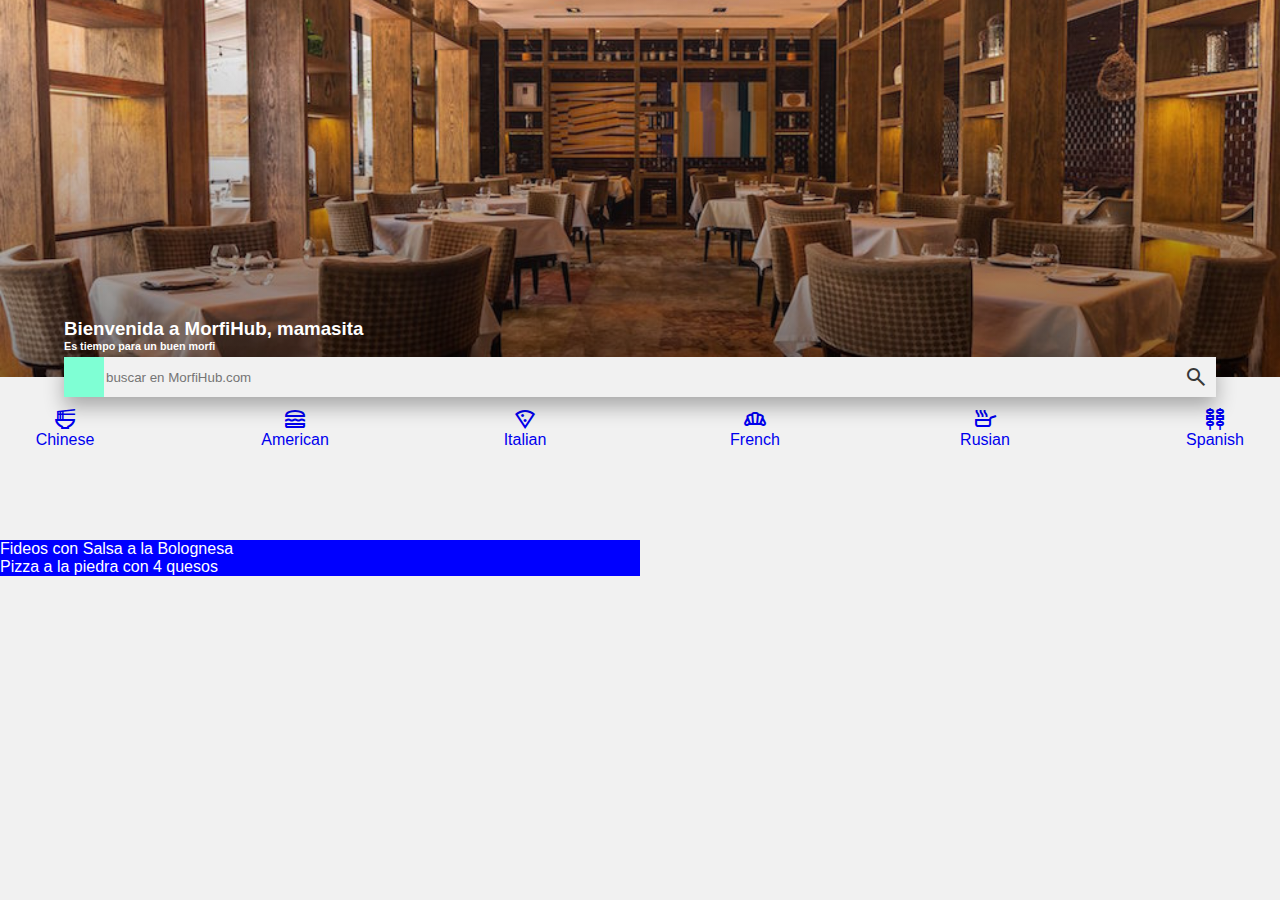
==== index.html @ 3b3c13f7 "hola Maldo del futuro" ====
<!DOCTYPE html>
<html lang="en">
<head>
    <meta charset="UTF-8">
    <meta http-equiv="X-UA-Compatible" content="IE=edge">
    <meta name="viewport" content="width=device-width, initial-scale=1.0">
    <link rel="stylesheet" href="https://cdnjs.cloudflare.com/ajax/libs/font-awesome/6.5.2/css/all.min.css" integrity="sha512-SnH5WK+bZxgPHs44uWIX+LLJAJ9/2PkPKZ5QiAj6Ta86w+fsb2TkcmfRyVX3pBnMFcV7oQPJkl9QevSCWr3W6A==" crossorigin="anonymous" referrerpolicy="no-referrer" />
    <!-- https://fontawesome.com/search -->
    <link rel="stylesheet" href="https://fonts.googleapis.com/css2?family=Material+Symbols+Outlined:opsz,wght,FILL,GRAD@24,400,0,0" />
    <!-- https://fonts.google.com/icons -->
    <link rel="stylesheet" href="css/style.css">
    <title>MorfiHub</title>
</head>
<body>
    <header>
        <section class="portada">
            <!-- <div class="img"><img src="img/MorfiHub.jpg"></div> -->
            <div class="saludo">
                <h3>Bienvenida a MorfiHub, mamasita</h3>
                <h6>Es tiempo para un buen morfi</h6>
            </div>
            <div class="buscador">
                <div class="icono"><i class="fa-solid fa-location-dot"></i></div>
                <input type="search" placeholder="buscar en MorfiHub.com">
                <!-- <i class="fa-solid fa-magnifying-glass"></i> -->
                <input class="material-symbols-outlined" type="submit" value="search">
            </div>
        </section>
        <nav class="categorias">
            <a href="#" class="btn_cat">
                <span class="material-symbols-outlined">ramen_dining</span>
                <div class="f25">Chinese</div>
            </a>
            <a href="#" class="btn_cat">
                <span class="material-symbols-outlined">lunch_dining</span>
                <div class="f25">American</div>
            </a>
            <a href="#" class="btn_cat">
                <span class="material-symbols-outlined">local_pizza</span>
                <div class="f25">Italian</div>
            </a>
            <a href="#" class="btn_cat">
                <span class="material-symbols-outlined">bakery_dining</span>
                <div class="f25">French</div>
            </a>
            <a href="#" class="btn_cat">
                <span class="material-symbols-outlined">skillet</span>
                <div class="f25">Rusian</div>
            </a>
            <a href="#" class="btn_cat">
                <span class="material-symbols-outlined">kebab_dining</span>
                <div class="f25">Spanish</div>
            </a>
        </nav>
    </header>
    <main>
        <section class="productos">
            <article>Fideos con Salsa a la Bolognesa</article>
            <article>Pizza a la piedra con 4 quesos</article>
        </section>
    </main>
    <footer></footer>
</body>
</html>
---- css/style.css ----
*{
    margin: 0;
    padding: 0;
    box-sizing: border-box;
    list-style: none;
    font-family: sans-serif;
    text-decoration: none;
    list-style: none;
}
body{
    height: 100vh;
    width: 100%;
    background-color: #f1f1f1;
    color:white;
    font-family: system-ui, -apple-system, BlinkMacSystemFont, 'Segoe UI', Roboto, Oxygen, Ubuntu, Cantarell, 'Open Sans', 'Helvetica Neue', sans-serif;
}
.f30{
    font-size: 25pt !important;
}
header{
    height: 60%;
    width: 100%;
    background-image: url(../img/MorfiHub.jpg);
    background-position: bottom;
    background-size: cover;
    .portada{
        height: 70%;
        width: 100%;
        position: relative;
        border-bottom: solid #f1f1f1 1px;
        background: linear-gradient(180deg, rgba(241, 241, 241, 0.068), rgba(0, 0, 0, 0.486));
    }
    .saludo{
        position: absolute;
        bottom: 25px;
        left: 5%;
    }
    nav.categorias{
        height: 30%;
        width: 100%;
        background-color:#f1f1f1;
        display: flex;
        padding: 15px;
        justify-content: space-between;
        gap: 20px;
        overflow: hidden;
        overflow-x: scroll;
        a.btn_cat{
            height: 70px;
            flex: 0 0 100px;
            background-color: #f1f1f1;
            display: flex;
            flex-direction: column;
            justify-content: center;
            align-items: center;
            font-size: 1,2em;
        }
        ::-webkit-scrollbar{
            height: 5px;
        }
        ::-webkit-scrollbar-track{
            background-color: white;
        }
        ::-webkit-scrollbar-thumb{
            background-color: aquamarine;
            border-radius: 50%;
        }
        ::-webkit-scrollbar-thumb:hover{
            background-color: black;
        }
    }
}
.buscador{
    position: absolute;
    bottom: -20px;
    right: 5%;
    left: 5%;
    height: 40px;
    width: 90%;
    margin: auto;
    background-color: #f1f1f1;
    display:flex;
    box-shadow: 0px 10px 20px 0px rgba(0, 0, 0, 0.300);
    overflow: hidden;
    .icono{
        height: 100%;
        width: 40px;
        background-color:aquamarine;
        display: grid;
        place-items: center;
        i{
            font-size: 150%;
        }
    }
    input[type=search]{
        border:none;
        outline: none;
        padding: 2px;
        width: calc(100% - 80px);
        background-color: #f1f1f1;
    }
    input[type=submit]{
        border:none;
        width: 40px;
        background-color: #f1f1f1;
        right: 0;
        cursor: pointer;
        transition: all 0.5s ease-in-out;
        color:rgb(56, 56, 56);
    }
    input[type=submit]:hover{
        transform: scale(120%);
    }
}
main{
    height: 40%;
    width: 100%;
    & .productos{
        height: 600px auto;
        width: 50%;
        & article{
            background-color:blue;
        }
    }
}
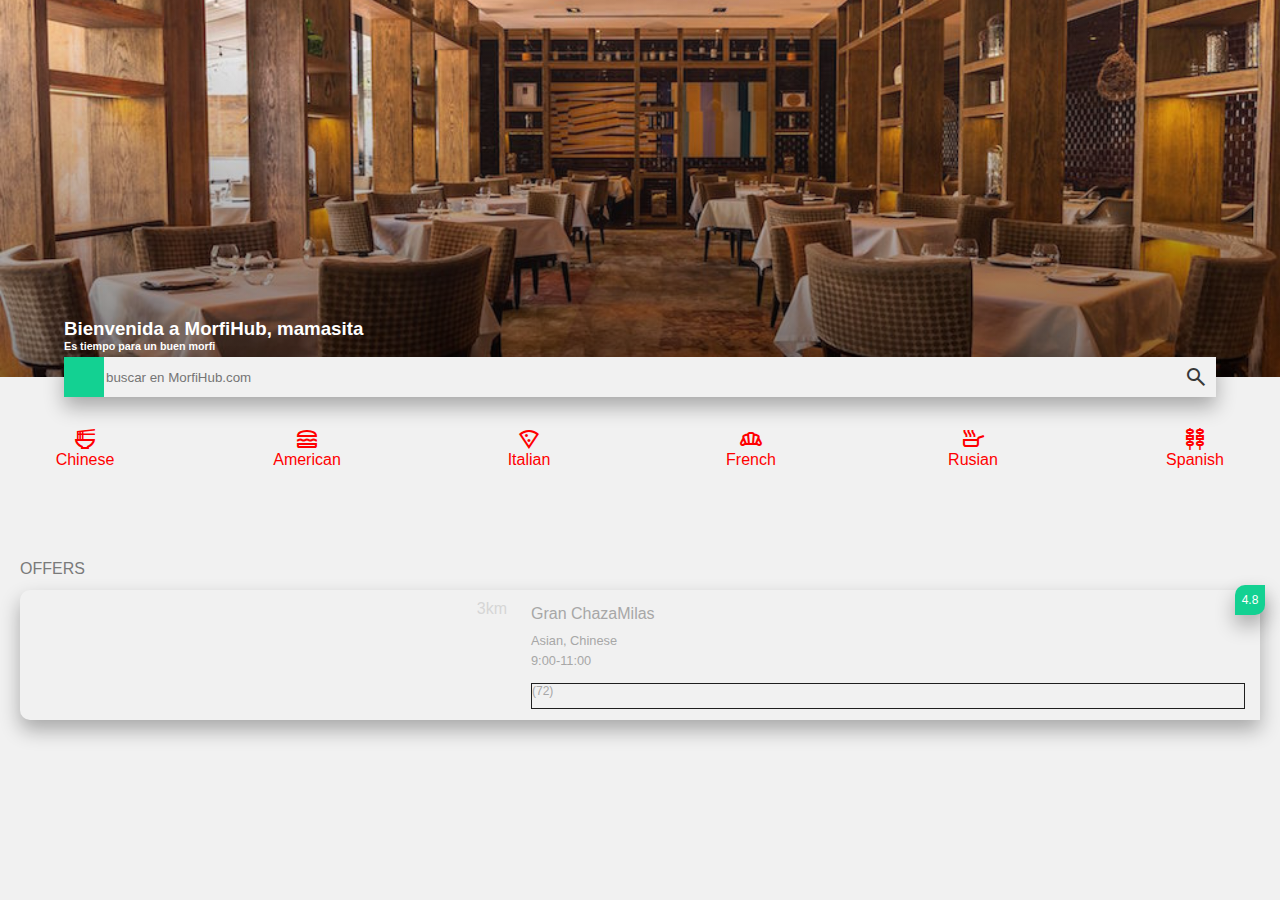
==== commit 30d6a343: "finalizacion" ====
--- a/index.html
+++ b/index.html
@@ -55,8 +55,35 @@
     </header>
     <main>
         <section class="productos">
-            <article>Fideos con Salsa a la Bolognesa</article>
-            <article>Pizza a la piedra con 4 quesos</article>
+            <div class="text">OFFERS</div>
+            <article class="restaurantes flex">
+                <div class="img">
+                    <div class="distancia">3km</div>
+                </div>
+                <div class="descripcion">
+                    <div class="nombre">Gran ChazaMilas</div>
+                    <div class="datos">
+                        <div>Asian, Chinese</div>
+                        <div>9:00-11:00</div>
+                    </div>
+                    <div class="valoracion flex">
+                        <div class="estrellas flex">
+                            <i class="fa-solid fa-star selected"></i>
+                            <i class="fa-solid fa-star selected"></i>
+                            <i class="fa-solid fa-star selected"></i>
+                            <i class="fa-solid fa-star selected"></i>
+                            <i class="fa-solid fa-star"></i>
+                            <div class="n-resenias">(72)</div>
+                        </div>
+                        <div class="costo">
+                            <i class="fa-solid fa-euro-sign selected"></i>
+                            <i class="fa-solid fa-euro-sign selected"></i>
+                            <i class="fa-solid fa-euro-sign"></i>
+                        </div>
+                    </div>
+                    <div class="puntaje">4.8</div>
+                </div>
+            </article>
         </section>
     </main>
     <footer></footer>
--- a/css/style.css
+++ b/css/style.css
@@ -40,7 +40,7 @@
         width: 100%;
         background-color:#f1f1f1;
         display: flex;
-        padding: 15px;
+        padding: 35px;
         justify-content: space-between;
         gap: 20px;
         overflow: hidden;
@@ -54,16 +54,32 @@
             justify-content: center;
             align-items: center;
             font-size: 1,2em;
+            color:rgb(119, 119, 119);
+            /*span{
+                height: 70px;
+
+            }*/
+        }
+        a:link{
+            color:red;
+        }
+        a:visited{
+            color:blueviolet;
+        }
+        a:hover{
+            color: black;
+        }
+        a:active{
+            text-shadow: 0px 0px 10px black;
         }
         ::-webkit-scrollbar{
-            height: 5px;
+            height: 0px;
         }
         ::-webkit-scrollbar-track{
             background-color: white;
         }
         ::-webkit-scrollbar-thumb{
             background-color: aquamarine;
-            border-radius: 50%;
         }
         ::-webkit-scrollbar-thumb:hover{
             background-color: black;
@@ -85,7 +101,7 @@
     .icono{
         height: 100%;
         width: 40px;
-        background-color:aquamarine;
+        background-color:rgb(19, 209, 146);
         display: grid;
         place-items: center;
         i{
@@ -113,13 +129,87 @@
     }
 }
 main{
-    height: 40%;
-    width: 100%;
-    & .productos{
+    padding: 20px;
+    section.productos{
         height: 600px auto;
-        width: 50%;
-        & article{
-            background-color:blue;
+        width: 100%;
+        color:#1f1f1f;
+        gap:20px;
+        div.text{
+            height: 30px;
+            color:rgb(122, 122, 122);
+        }
+        .flex{
+            display: flex;
+        }
+        article.restaurantes{
+            height: 130px;
+            width: 100%;
+            background-image: url(../img/chazaresto.png);
+            background-position:left;
+            background-size: cover;
+            box-shadow: 0px 10px 20px 0px rgba(0, 0, 0, 0.300);
+            border-radius: 10px 0 0 10px;
+            div.img{
+                height: 100%;
+                width: 40%;
+                position: relative;
+                padding: 10px;
+                div.distancia{
+                    position: absolute;
+                    right:9px;
+                    color: rgb(214, 214, 214);
+                }
+            }
+            div.descripcion{
+                height: 100%;
+                width: 60%;
+                background-color: #f1f1f1;
+                border-radius: 0 0 0 15px;
+                padding: 15px;
+                position:relative;
+                color: rgb(167, 167, 167);
+                div{
+                    margin-bottom: 5px;
+                }
+                div.nombre{
+                    font-size: 100%;
+                    margin-bottom: 10px;
+                }
+                div.datos{
+                    font-size: 80%;
+                    margin-bottom: 15px;
+                }
+                div.valoracion{
+                    border: solid 1px #1f1f1f;
+                    div.estrellas{
+                        font-size:12px;
+                        margin-right: auto;
+                    }
+                    div.costo{
+                        i{
+                            font-size:15px;
+                        }
+                    }
+                    .selected{
+                        color: rgb(19, 209, 146);
+                    }
+                }
+                div.puntaje{
+                    position: absolute;
+                    height:30px;
+                    width: 30px;
+                    top: -5px;
+                    right: -5px;
+                    background-color: rgb(19, 209, 146);
+                    border-radius: 10px 0 10px 0;
+                    display: grid;
+                    place-items: center;
+                    box-shadow: 0px 10px 20px 0px rgba(0, 0, 0, 0.300);
+                    color:white;
+                    font-size: 12px;
+                }
+            }
         }
     }
 }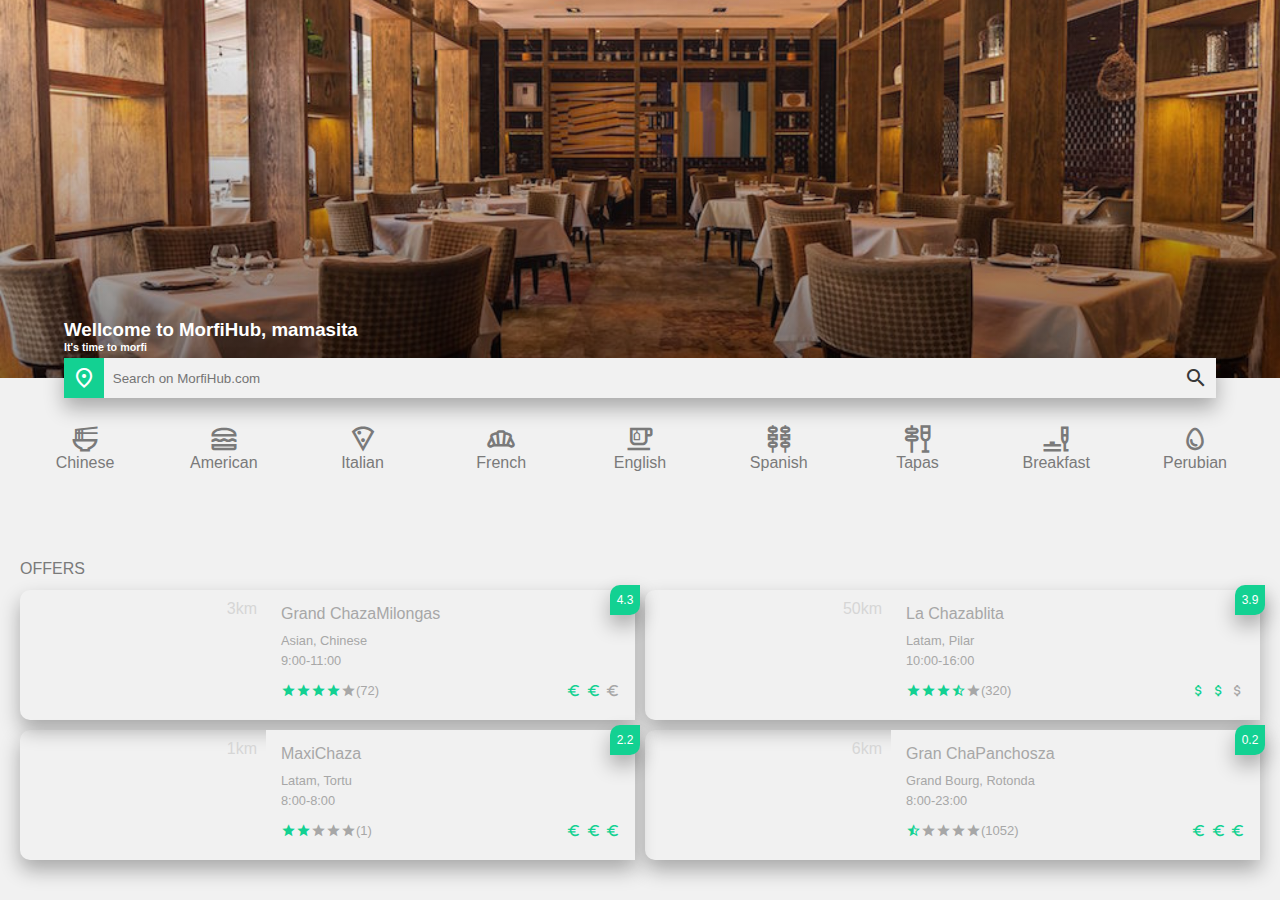
==== commit 89805f4d: "ultimos archivos creados" ====
--- a/index.html
+++ b/index.html
@@ -1,91 +1,188 @@
 <!DOCTYPE html>
 <html lang="en">
 <head>
-    <meta charset="UTF-8">
-    <meta http-equiv="X-UA-Compatible" content="IE=edge">
-    <meta name="viewport" content="width=device-width, initial-scale=1.0">
-    <link rel="stylesheet" href="https://cdnjs.cloudflare.com/ajax/libs/font-awesome/6.5.2/css/all.min.css" integrity="sha512-SnH5WK+bZxgPHs44uWIX+LLJAJ9/2PkPKZ5QiAj6Ta86w+fsb2TkcmfRyVX3pBnMFcV7oQPJkl9QevSCWr3W6A==" crossorigin="anonymous" referrerpolicy="no-referrer" />
-    <!-- https://fontawesome.com/search -->
-    <link rel="stylesheet" href="https://fonts.googleapis.com/css2?family=Material+Symbols+Outlined:opsz,wght,FILL,GRAD@24,400,0,0" />
-    <!-- https://fonts.google.com/icons -->
-    <link rel="stylesheet" href="css/style.css">
-    <title>MorfiHub</title>
+  <meta charset="UTF-8">
+  <meta http-equiv="X-UA-Compatible" content="IE=edge">
+  <meta name="viewport" content="width=device-width, initial-scale=1.0">
+  <!-- <link rel="stylesheet" href="https://cdnjs.cloudflare.com/ajax/libs/font-awesome/6.5.2/css/all.min.css" integrity="sha512-SnH5WK+bZxgPHs44uWIX+LLJAJ9/2PkPKZ5QiAj6Ta86w+fsb2TkcmfRyVX3pBnMFcV7oQPJkl9QevSCWr3W6A==" crossorigin="anonymous" referrerpolicy="no-referrer" /> -->
+  <!-- https://fontawesome.com/search -->
+  <!-- <link rel="stylesheet" href="https://fonts.googleapis.com/css2?family=Material+Symbols+Outlined:opsz,wght,FILL,GRAD@24,400,0,0" /> -->
+  <!-- https://fonts.google.com/icons -->
+  <link rel="stylesheet" href="css/material-icons.css">
+  <link rel="stylesheet" href="css/style.css">
+  <title>MorfiHub</title>
 </head>
 <body>
-    <header>
-        <section class="portada">
-            <!-- <div class="img"><img src="img/MorfiHub.jpg"></div> -->
-            <div class="saludo">
-                <h3>Bienvenida a MorfiHub, mamasita</h3>
-                <h6>Es tiempo para un buen morfi</h6>
+  <header>
+    <section class="portada">
+      <div class="saludo">
+        <h3>Wellcome to MorfiHub, mamasita</h3>
+        <h6>It's time to morfi</h6>
+      </div>
+      <div class="buscador">
+        <div class="icono"><span class="icons">fmd_good</span></div>
+        <input type="search" placeholder="Search on MorfiHub.com">
+        <!-- <i class="fa-solid fa-magnifying-glass"></i> -->
+        <input class="icons" type="submit" value="search">
+      </div>
+    </section>
+    <nav class="categorias flex">
+      <a href="#1" class="btn_cat">
+        <span class="icons">ramen_dining</span>
+        <div class="f25">Chinese</div>
+      </a>
+      <a href="#2" class="btn_cat">
+        <span class="icons">lunch_dining</span>
+        <div class="f25">American</div>
+      </a>
+      <a href="#3" class="btn_cat">
+        <span class="icons">local_pizza</span>
+        <div class="f25">Italian</div>
+      </a>
+      <a href="#4" class="btn_cat">
+        <span class="icons">bakery_dining</span>
+        <div class="f25">French</div>
+      </a>
+      <a href="#5" class="btn_cat">
+        <span class="icons">emoji_food_beverage</span>
+        <div class="f25">English</div>
+      </a>
+      <a href="#6" class="btn_cat">
+        <span class="icons">kebab_dining</span>
+        <div class="f25">Spanish</div>
+      </a>
+      <a href="#7" class="btn_cat">
+        <span class="icons">tapas</span>
+        <div class="f25">Tapas</div>
+      </a>
+      <a href="#8" class="btn_cat">
+        <span class="icons">brunch_dining</span>
+        <div class="f25">Breakfast</div>
+      </a>
+      <a href="#9" class="btn_cat">
+        <span class="icons">egg</span>
+        <div class="f25">Perubian</div>
+      </a>
+    </nav>
+  </header>
+  <main>
+    <section class="productos">
+      <div class="text">OFFERS</div>
+      <div class="wrap">
+        <a href="./menu.html" class="restaurantes flex">
+          <div class="img">
+            <div class="distancia">3km</div>
+          </div>
+          <div class="descripcion">
+            <div class="nombre">Grand ChazaMilongas</div>
+            <div class="datos">
+              <div>Asian, Chinese</div>
+              <div>9:00-11:00</div>
             </div>
-            <div class="buscador">
-                <div class="icono"><i class="fa-solid fa-location-dot"></i></div>
-                <input type="search" placeholder="buscar en MorfiHub.com">
-                <!-- <i class="fa-solid fa-magnifying-glass"></i> -->
-                <input class="material-symbols-outlined" type="submit" value="search">
+            <div class="valoracion flex">
+              <div class="estrellas flex">
+                <span class="icons selected">star</span>
+                <span class="icons selected">star</span>
+                <span class="icons selected">star</span>
+                <span class="icons selected">star</span>
+                <span class="icons">star</span>
+                <div class="n-resenias">(72)</div>
+              </div>
+              <div class="costo">
+                <span class="icons selected">euro_symbol</span>
+                <span class="icons selected">euro_symbol</span>
+                <span class="icons">euro_symbol</span>
+              </div>
             </div>
-        </section>
-        <nav class="categorias">
-            <a href="#" class="btn_cat">
-                <span class="material-symbols-outlined">ramen_dining</span>
-                <div class="f25">Chinese</div>
-            </a>
-            <a href="#" class="btn_cat">
-                <span class="material-symbols-outlined">lunch_dining</span>
-                <div class="f25">American</div>
-            </a>
-            <a href="#" class="btn_cat">
-                <span class="material-symbols-outlined">local_pizza</span>
-                <div class="f25">Italian</div>
-            </a>
-            <a href="#" class="btn_cat">
-                <span class="material-symbols-outlined">bakery_dining</span>
-                <div class="f25">French</div>
-            </a>
-            <a href="#" class="btn_cat">
-                <span class="material-symbols-outlined">skillet</span>
-                <div class="f25">Rusian</div>
-            </a>
-            <a href="#" class="btn_cat">
-                <span class="material-symbols-outlined">kebab_dining</span>
-                <div class="f25">Spanish</div>
-            </a>
-        </nav>
-    </header>
-    <main>
-        <section class="productos">
-            <div class="text">OFFERS</div>
-            <article class="restaurantes flex">
-                <div class="img">
-                    <div class="distancia">3km</div>
-                </div>
-                <div class="descripcion">
-                    <div class="nombre">Gran ChazaMilas</div>
-                    <div class="datos">
-                        <div>Asian, Chinese</div>
-                        <div>9:00-11:00</div>
-                    </div>
-                    <div class="valoracion flex">
-                        <div class="estrellas flex">
-                            <i class="fa-solid fa-star selected"></i>
-                            <i class="fa-solid fa-star selected"></i>
-                            <i class="fa-solid fa-star selected"></i>
-                            <i class="fa-solid fa-star selected"></i>
-                            <i class="fa-solid fa-star"></i>
-                            <div class="n-resenias">(72)</div>
-                        </div>
-                        <div class="costo">
-                            <i class="fa-solid fa-euro-sign selected"></i>
-                            <i class="fa-solid fa-euro-sign selected"></i>
-                            <i class="fa-solid fa-euro-sign"></i>
-                        </div>
-                    </div>
-                    <div class="puntaje">4.8</div>
-                </div>
-            </article>
-        </section>
-    </main>
-    <footer></footer>
+            <div class="puntaje">4.3</div>
+          </div>
+        </a>
+        <a href="./menu.html" class="restaurantes flex">
+          <div class="img">
+            <div class="distancia">50km</div>
+          </div>
+          <div class="descripcion">
+            <div class="nombre">La Chazablita</div>
+            <div class="datos">
+              <div>Latam, Pilar</div>
+              <div>10:00-16:00</div>
+            </div>
+            <div class="valoracion flex">
+              <div class="estrellas flex">
+                <span class="icons selected">star</span>
+                <span class="icons selected">star</span>
+                <span class="icons selected">star</span>
+                <span class="icons selected">star_half</span>
+                <span class="icons">star</span>
+                <div class="n-resenias">(320)</div>
+              </div>
+              <div class="costo">
+                <span class="icons selected">attach_money</span>
+                <span class="icons selected">attach_money</span>
+                <span class="icons">attach_money</span>
+              </div>
+            </div>
+            <div class="puntaje">3.9</div>
+          </div>
+        </a>
+        <article class="restaurantes flex">
+          <div class="img">
+            <div class="distancia">1km</div>
+          </div>
+          <div class="descripcion">
+            <div class="nombre">MaxiChaza</div>
+            <div class="datos">
+              <div>Latam, Tortu</div>
+              <div>8:00-8:00</div>
+            </div>
+            <div class="valoracion flex">
+              <div class="estrellas flex">
+                <span class="icons selected">star</span>
+                <span class="icons selected">star</span>
+                <span class="icons">star</span>
+                <span class="icons">star</span>
+                <span class="icons">star</span>
+                <div class="n-resenias">(1)</div>
+              </div>
+              <div class="costo">
+                <span class="icons selected">euro_symbol</span>
+                <span class="icons selected">euro_symbol</span>
+                <span class="icons selected">euro_symbol</span>
+              </div>
+            </div>
+            <div class="puntaje">2.2</div>
+          </div>
+        </article>
+        <article class="restaurantes flex">
+          <div class="img">
+            <div class="distancia">6km</div>
+          </div>
+          <div class="descripcion">
+            <div class="nombre">Gran ChaPanchosza</div>
+            <div class="datos">
+              <div>Grand Bourg, Rotonda</div>
+              <div>8:00-23:00</div>
+            </div>
+            <div class="valoracion flex">
+              <div class="estrellas flex">
+                <span class="icons selected">star_half</span>
+                <span class="icons">star</span>
+                <span class="icons">star</span>
+                <span class="icons">star</span>
+                <span class="icons">star</span>
+                <div class="n-resenias">(1052)</div>
+              </div>
+              <div class="costo">
+                <span class="icons selected">euro_symbol</span>
+                <span class="icons selected">euro_symbol</span>
+                <span class="icons selected">euro_symbol</span>
+              </div>
+            </div>
+            <div class="puntaje">0.2</div>
+          </div>
+        </article>
+      </div>
+    </section>
+  </main>
 </body>
 </html>--- a/css/material-icons.css
+++ b/css/material-icons.css
@@ -0,0 +1,23 @@
+/* fallback */
+@font-face {
+  font-family: 'Material Icons Outlined';
+  font-style: normal;
+  font-weight: 400;
+  src: url(../fonts/gok-H7zzDkdnRel8-DQ6KAXJ69wP1tGnf4ZGhUce.woff2) format('woff2');
+}
+
+.icons{
+  font-family: 'Material Icons Outlined';
+  font-weight: normal;
+  font-style: normal;
+  font-size: 24px;
+  line-height: 1;
+  letter-spacing: normal;
+  text-transform: none;
+  display: inline-block;
+  white-space: nowrap;
+  word-wrap: normal;
+  direction: ltr;
+  --webkit-font-feature-settings: 'liga';
+  --webkit-font-smoothing: antialiased;
+}--- a/css/style.css
+++ b/css/style.css
@@ -1,215 +1,232 @@
 *{
-    margin: 0;
-    padding: 0;
-    box-sizing: border-box;
-    list-style: none;
-    font-family: sans-serif;
-    text-decoration: none;
-    list-style: none;
+  margin: 0;
+  padding: 0;
+  box-sizing: border-box;
+  list-style: none;
+  font-family: sans-serif;
+  text-decoration: none;
+}
+:root{
+  --morfiGreen:rgb(19, 209, 146);
+  --morfiGray:rgb(122, 122, 122);
+  --morfiWhite: #f1f1f1;
+  --morfiBlackLight:rgba(35, 35, 35, 0.1);
 }
 body{
-    height: 100vh;
+  height: 100vh;
+  width: 100%;
+  background-color: var(--morfiWhite);
+  color:white;
+  font-family: system-ui, -apple-system, BlinkMacSystemFont, 'Segoe UI', Roboto, Oxygen, Ubuntu, Cantarell, 'Open Sans', 'Helvetica Neue', sans-serif;
+}
+.f30{
+  font-size: 25pt !important;
+}
+header{
+  height: 60%;
+  width: 100%;
+  background-image: url(../img/MorfiHub.jpg);
+  background-position: bottom;
+  background-size: cover;
+  .portada{
+    height: 70%;
     width: 100%;
-    background-color: #f1f1f1;
-    color:white;
-    font-family: system-ui, -apple-system, BlinkMacSystemFont, 'Segoe UI', Roboto, Oxygen, Ubuntu, Cantarell, 'Open Sans', 'Helvetica Neue', sans-serif;
-}
-.f30{
-    font-size: 25pt !important;
-}
-header{
-    height: 60%;
+    position: relative;
+    background: linear-gradient(180deg, rgba(241, 241, 241, 0.068), rgba(0, 0, 0, 0.486));
+  }
+  .saludo{
+    position: absolute;
+    bottom: 25px;
+    left: 5%;
+  }
+}
+.categorias{
+  height: 30%;
+  width: 100%;
+  background-color:var(--morfiWhite);
+  padding: 35px;
+  justify-content: space-between;
+  gap: 20px;
+  overflow: hidden;
+  overflow-x: scroll;
+  .btn_cat{
+    height: 70px;
+    flex: 0 0 100px;
+    background-color:var(--morfiWhite);
+    display: flex;
+    flex-direction: column;
+    justify-content: center;
+    align-items: center;
+    font-size: 1,2em;
+    color:rgb(119, 119, 119);
+    span,i{
+      font-size: 30px;
+    }
+  }
+  a:link{
+    color:var(--morfiGray);
+  }
+  a:visited{
+    color:var(--morfiGreen);
+  }
+  a:hover{
+    color:black;
+  }
+  a:active{
+    text-shadow: 0px 0px 10px black;
+  }
+}
+::-webkit-scrollbar{
+  height:6px;
+  width:0;
+}
+::-webkit-scrollbar-track{
+  background-color: var(--morfiWhite);
+}
+::-webkit-scrollbar-thumb{
+  border-radius:3px;
+  background-color: var(--morfiWhite);
+} 
+::-webkit-scrollbar-thumb:hover{
+  background-color: aquamarine;
+}
+::-webkit-scrollbar-thumb:active{
+  background-color: var(--morfiGreen);
+}
+.buscador{
+  position: absolute;
+  bottom: -20px;
+  right: 5%;
+  left: 5%;
+  height: 40px;
+  width: 90%;
+  margin: auto;
+  background-color: var(--morfiWhite);
+  display:flex;
+  box-shadow: 0px 10px 20px 0px rgba(0, 0, 0, 0.300);
+  overflow: hidden;
+  .icono{
+    height: 100%;
+    width: 40px;
+    background-color:var(--morfiGreen);
+    display: grid;
+    place-items: center;
+    i{
+      font-size: 150%;
+    }
+  }
+  input[type=search]{
+    border:none;
+    outline: none;
+    padding: 2px;
+    width: calc(100% - 80px);
+    background-color: var(--morfiWhite);
+    margin-left: 7px;
+  }
+  input[type=submit]{
+    border:none;
+    width: 40px;
+    background-color: var(--morfiWhite);
+    right: 0;
+    cursor: pointer;
+    transition: all 0.5s ease-in-out;
+    color:rgb(56, 56, 56);
+  }
+  input[type=submit]:hover{
+    transform: scale(120%);
+  }
+}
+.flex{
+  display: flex;
+}
+main{
+  padding: 20px;
+  section.productos{
+    height: 600px auto;
     width: 100%;
-    background-image: url(../img/MorfiHub.jpg);
-    background-position: bottom;
-    background-size: cover;
-    .portada{
-        height: 70%;
-        width: 100%;
+    color:#1f1f1f;
+    div.text{
+      height: 30px;
+      color:var(--morfiGray);
+    }
+    .wrap{
+      position: relative;
+      display:flex;
+      flex-wrap: wrap;
+      gap:10px;
+    }
+    article.restaurantes,a.restaurantes{
+      height: 130px;
+      min-height: 130px;
+      width: calc(50% - 5px);
+      min-width: 350px;
+      background-image: url(../img/chazaresto.png);
+      background-position:left;
+      background-size: cover;
+      box-shadow: 0px 10px 20px 0px rgba(0, 0, 0, 0.300);
+      border-radius: 10px 0 0 10px;
+      div.img{
+        height: 100%;
+        width: 40%;
         position: relative;
-        border-bottom: solid #f1f1f1 1px;
-        background: linear-gradient(180deg, rgba(241, 241, 241, 0.068), rgba(0, 0, 0, 0.486));
-    }
-    .saludo{
-        position: absolute;
-        bottom: 25px;
-        left: 5%;
-    }
-    nav.categorias{
-        height: 30%;
-        width: 100%;
-        background-color:#f1f1f1;
-        display: flex;
-        padding: 35px;
-        justify-content: space-between;
-        gap: 20px;
-        overflow: hidden;
-        overflow-x: scroll;
-        a.btn_cat{
-            height: 70px;
-            flex: 0 0 100px;
-            background-color: #f1f1f1;
-            display: flex;
-            flex-direction: column;
-            justify-content: center;
-            align-items: center;
-            font-size: 1,2em;
-            color:rgb(119, 119, 119);
-            /*span{
-                height: 70px;
-
-            }*/
-        }
-        a:link{
-            color:red;
-        }
-        a:visited{
-            color:blueviolet;
-        }
-        a:hover{
-            color: black;
-        }
-        a:active{
-            text-shadow: 0px 0px 10px black;
-        }
-        ::-webkit-scrollbar{
-            height: 0px;
-        }
-        ::-webkit-scrollbar-track{
-            background-color: white;
-        }
-        ::-webkit-scrollbar-thumb{
-            background-color: aquamarine;
-        }
-        ::-webkit-scrollbar-thumb:hover{
-            background-color: black;
-        }
-    }
-}
-.buscador{
-    position: absolute;
-    bottom: -20px;
-    right: 5%;
-    left: 5%;
-    height: 40px;
-    width: 90%;
-    margin: auto;
-    background-color: #f1f1f1;
-    display:flex;
-    box-shadow: 0px 10px 20px 0px rgba(0, 0, 0, 0.300);
-    overflow: hidden;
-    .icono{
+        padding: 10px;
+        div.distancia{
+          position: absolute;
+          right:9px;
+          color: rgb(214, 214, 214);
+        }
+      }
+      div.descripcion{
         height: 100%;
-        width: 40px;
-        background-color:rgb(19, 209, 146);
-        display: grid;
-        place-items: center;
-        i{
-            font-size: 150%;
-        }
-    }
-    input[type=search]{
-        border:none;
-        outline: none;
-        padding: 2px;
-        width: calc(100% - 80px);
-        background-color: #f1f1f1;
-    }
-    input[type=submit]{
-        border:none;
-        width: 40px;
-        background-color: #f1f1f1;
-        right: 0;
-        cursor: pointer;
-        transition: all 0.5s ease-in-out;
-        color:rgb(56, 56, 56);
-    }
-    input[type=submit]:hover{
-        transform: scale(120%);
-    }
-}
-main{
-    padding: 20px;
-    section.productos{
-        height: 600px auto;
-        width: 100%;
-        color:#1f1f1f;
-        gap:20px;
-        div.text{
-            height: 30px;
-            color:rgb(122, 122, 122);
-        }
-        .flex{
-            display: flex;
-        }
-        article.restaurantes{
-            height: 130px;
-            width: 100%;
-            background-image: url(../img/chazaresto.png);
-            background-position:left;
-            background-size: cover;
-            box-shadow: 0px 10px 20px 0px rgba(0, 0, 0, 0.300);
-            border-radius: 10px 0 0 10px;
-            div.img{
-                height: 100%;
-                width: 40%;
-                position: relative;
-                padding: 10px;
-                div.distancia{
-                    position: absolute;
-                    right:9px;
-                    color: rgb(214, 214, 214);
-                }
+        width: 60%;
+        background-color: var(--morfiWhite);
+        border-radius: 0 0 0 15px;
+        padding: 15px;
+        position:relative;
+        color: rgb(167, 167, 167);
+        div{
+          margin-bottom: 5px;
+        }
+        div.nombre{
+          font-size: 100%;
+          margin-bottom: 10px;
+        }
+        div.datos{
+          font-size: 80%;
+          margin-bottom: 15px;
+        }
+        div.valoracion{
+          div.estrellas{
+            margin-right: auto;
+            font-size:13px;
+            span{
+              font-size:15px;
             }
-            div.descripcion{
-                height: 100%;
-                width: 60%;
-                background-color: #f1f1f1;
-                border-radius: 0 0 0 15px;
-                padding: 15px;
-                position:relative;
-                color: rgb(167, 167, 167);
-                div{
-                    margin-bottom: 5px;
-                }
-                div.nombre{
-                    font-size: 100%;
-                    margin-bottom: 10px;
-                }
-                div.datos{
-                    font-size: 80%;
-                    margin-bottom: 15px;
-                }
-                div.valoracion{
-                    border: solid 1px #1f1f1f;
-                    div.estrellas{
-                        font-size:12px;
-                        margin-right: auto;
-                    }
-                    div.costo{
-                        i{
-                            font-size:15px;
-                        }
-                    }
-                    .selected{
-                        color: rgb(19, 209, 146);
-                    }
-                }
-                div.puntaje{
-                    position: absolute;
-                    height:30px;
-                    width: 30px;
-                    top: -5px;
-                    right: -5px;
-                    background-color: rgb(19, 209, 146);
-                    border-radius: 10px 0 10px 0;
-                    display: grid;
-                    place-items: center;
-                    box-shadow: 0px 10px 20px 0px rgba(0, 0, 0, 0.300);
-                    color:white;
-                    font-size: 12px;
-                }
+          }
+          div.costo{
+            span{
+              font-size:15px;
             }
-        }
-    }
+          }
+          .selected{
+            color:var(--morfiGreen);
+          }
+        }
+        div.puntaje{
+          position: absolute;
+          height:30px;
+          width: 30px;
+          top: -5px;
+          right: -5px;
+          background-color:var(--morfiGreen);
+          border-radius: 10px 0 10px 0;
+          display: grid;
+          place-items: center;
+          box-shadow: 0px 10px 20px 0px rgba(0, 0, 0, 0.300);
+          color:white;
+          font-size: 12px;
+        }
+      }
+    }
+  }
 }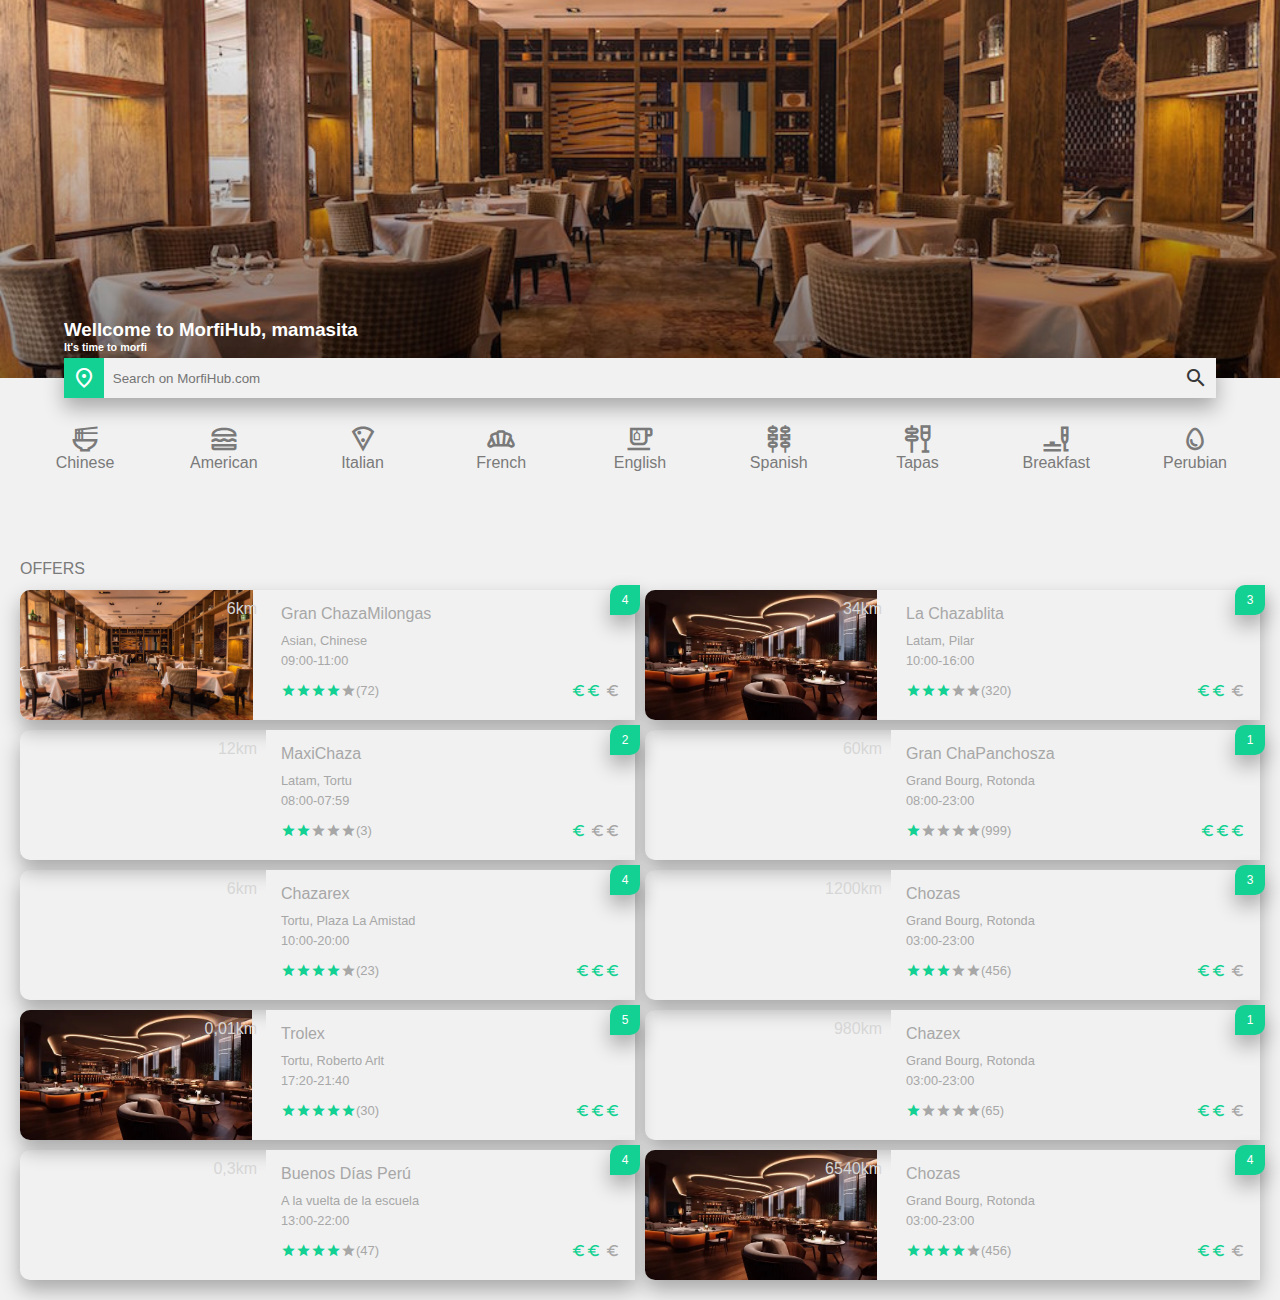
==== commit 27541c67: "Muchas cosas en js" ====
--- a/index.html
+++ b/index.html
@@ -68,121 +68,9 @@
   <main>
     <section class="productos">
       <div class="text">OFFERS</div>
-      <div class="wrap">
-        <a href="./menu.html" class="restaurantes flex">
-          <div class="img">
-            <div class="distancia">3km</div>
-          </div>
-          <div class="descripcion">
-            <div class="nombre">Grand ChazaMilongas</div>
-            <div class="datos">
-              <div>Asian, Chinese</div>
-              <div>9:00-11:00</div>
-            </div>
-            <div class="valoracion flex">
-              <div class="estrellas flex">
-                <span class="icons selected">star</span>
-                <span class="icons selected">star</span>
-                <span class="icons selected">star</span>
-                <span class="icons selected">star</span>
-                <span class="icons">star</span>
-                <div class="n-resenias">(72)</div>
-              </div>
-              <div class="costo">
-                <span class="icons selected">euro_symbol</span>
-                <span class="icons selected">euro_symbol</span>
-                <span class="icons">euro_symbol</span>
-              </div>
-            </div>
-            <div class="puntaje">4.3</div>
-          </div>
-        </a>
-        <a href="./menu.html" class="restaurantes flex">
-          <div class="img">
-            <div class="distancia">50km</div>
-          </div>
-          <div class="descripcion">
-            <div class="nombre">La Chazablita</div>
-            <div class="datos">
-              <div>Latam, Pilar</div>
-              <div>10:00-16:00</div>
-            </div>
-            <div class="valoracion flex">
-              <div class="estrellas flex">
-                <span class="icons selected">star</span>
-                <span class="icons selected">star</span>
-                <span class="icons selected">star</span>
-                <span class="icons selected">star_half</span>
-                <span class="icons">star</span>
-                <div class="n-resenias">(320)</div>
-              </div>
-              <div class="costo">
-                <span class="icons selected">attach_money</span>
-                <span class="icons selected">attach_money</span>
-                <span class="icons">attach_money</span>
-              </div>
-            </div>
-            <div class="puntaje">3.9</div>
-          </div>
-        </a>
-        <article class="restaurantes flex">
-          <div class="img">
-            <div class="distancia">1km</div>
-          </div>
-          <div class="descripcion">
-            <div class="nombre">MaxiChaza</div>
-            <div class="datos">
-              <div>Latam, Tortu</div>
-              <div>8:00-8:00</div>
-            </div>
-            <div class="valoracion flex">
-              <div class="estrellas flex">
-                <span class="icons selected">star</span>
-                <span class="icons selected">star</span>
-                <span class="icons">star</span>
-                <span class="icons">star</span>
-                <span class="icons">star</span>
-                <div class="n-resenias">(1)</div>
-              </div>
-              <div class="costo">
-                <span class="icons selected">euro_symbol</span>
-                <span class="icons selected">euro_symbol</span>
-                <span class="icons selected">euro_symbol</span>
-              </div>
-            </div>
-            <div class="puntaje">2.2</div>
-          </div>
-        </article>
-        <article class="restaurantes flex">
-          <div class="img">
-            <div class="distancia">6km</div>
-          </div>
-          <div class="descripcion">
-            <div class="nombre">Gran ChaPanchosza</div>
-            <div class="datos">
-              <div>Grand Bourg, Rotonda</div>
-              <div>8:00-23:00</div>
-            </div>
-            <div class="valoracion flex">
-              <div class="estrellas flex">
-                <span class="icons selected">star_half</span>
-                <span class="icons">star</span>
-                <span class="icons">star</span>
-                <span class="icons">star</span>
-                <span class="icons">star</span>
-                <div class="n-resenias">(1052)</div>
-              </div>
-              <div class="costo">
-                <span class="icons selected">euro_symbol</span>
-                <span class="icons selected">euro_symbol</span>
-                <span class="icons selected">euro_symbol</span>
-              </div>
-            </div>
-            <div class="puntaje">0.2</div>
-          </div>
-        </article>
-      </div>
+      <div class="wrap" id="restoList"></div>
     </section>
   </main>
+  <script src="js/index.js"></script>
 </body>
 </html>--- a/css/style.css
+++ b/css/style.css
@@ -160,16 +160,25 @@
       min-height: 130px;
       width: calc(50% - 5px);
       min-width: 350px;
-      background-image: url(../img/chazaresto.png);
+      /* background-image: url(../img/chazaresto.png);
       background-position:left;
-      background-size: cover;
+      background-size: cover; */
       box-shadow: 0px 10px 20px 0px rgba(0, 0, 0, 0.300);
       border-radius: 10px 0 0 10px;
       div.img{
+        border-radius:inherit;
         height: 100%;
         width: 40%;
         position: relative;
         padding: 10px;
+        object-fit:contain;
+        overflow: hidden;
+        img{
+          position:absolute;
+          left:0;
+          top:0;
+          height:100%;
+        }
         div.distancia{
           position: absolute;
           right:9px;
